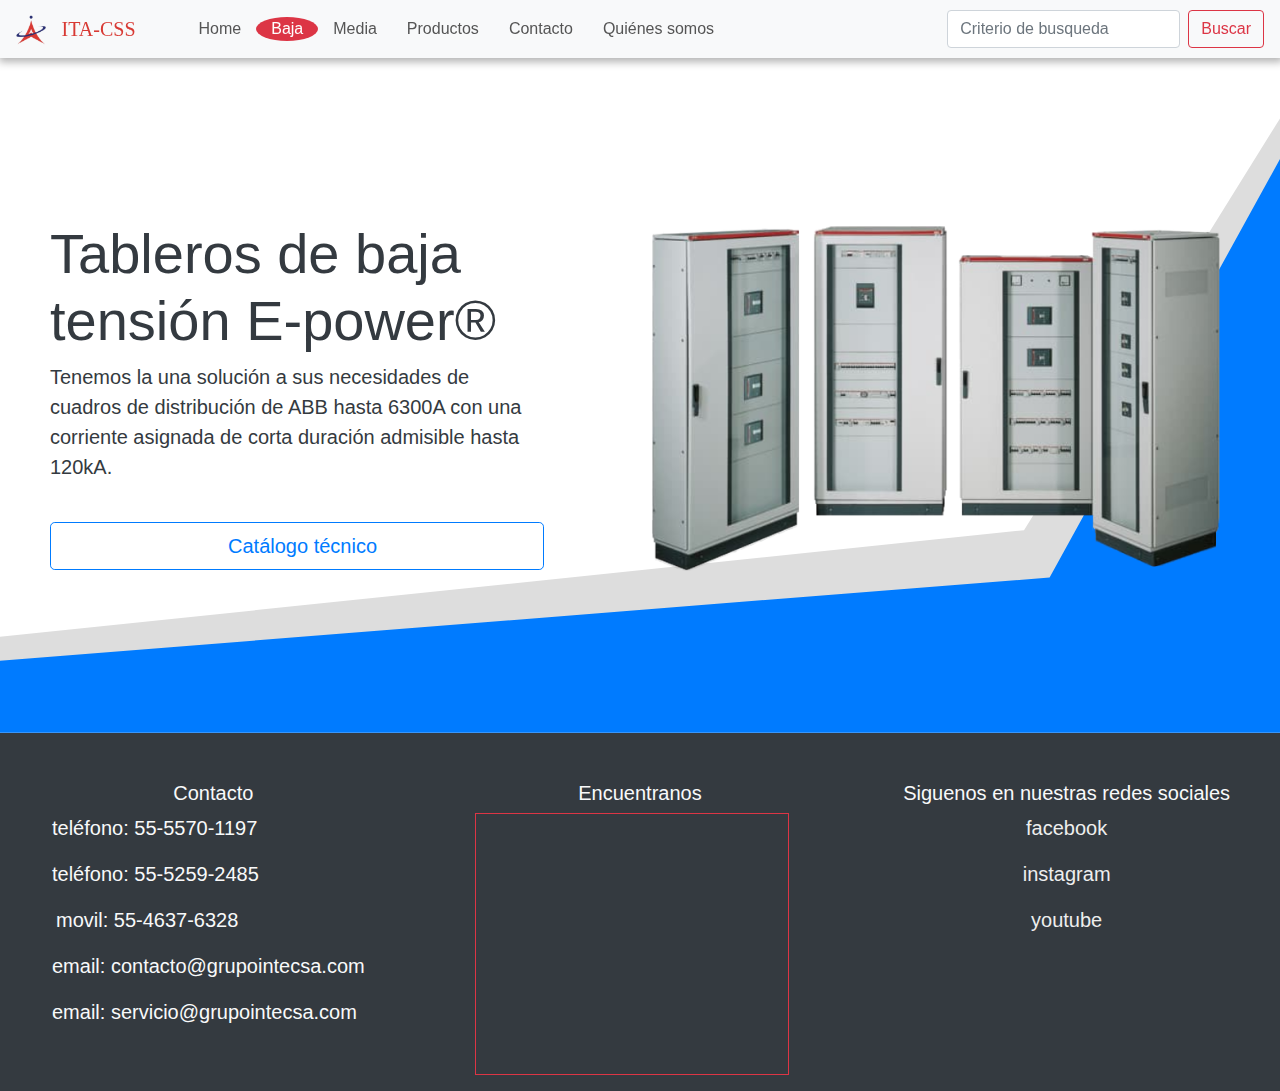
==== baja.html @ f922bc9b "Estructura de sitio completa - HTML CSS JS" ====
<!DOCTYPE html>
<html lang="es">
	<head>
		<meta charset="UTF-8" />
		<meta name="viewport" content="width=device-width, initial-scale=1.0" />

		<link rel="shortcut icon" href="img/logo.svg" type="image/x-icon" />

		<!-- Font awesome CDN -->
		<link
			rel="stylesheet"
			href="https://cdnjs.cloudflare.com/ajax/libs/font-awesome/5.15.2/css/all.min.css"
			integrity="sha512-HK5fgLBL+xu6dm/Ii3z4xhlSUyZgTT9tuc/hSrtw6uzJOvgRr2a9jyxxT1ely+B+xFAmJKVSTbpM/CuL7qxO8w=="
			crossorigin="anonymous"
		/>

		<!-- CSS frameworks and CSS custom  -->
		<link rel="stylesheet" href="css/bootstrap.css" />
		<link rel="stylesheet" href="css/style.css" />

		<title>ITA - Instalaciones tencológicas aplicadas</title>
	</head>

	<body>
		<div id="nav-container" class="sticky-top">
			<nav
				class="navbar navbar-expand-lg navbar-light bg-light box-shadow"
			>
				<a class="navbar-brand mr-md-5" href="index.html">
					<div class="logo">
						<img
							alt="Logotipo de empresa"
							style="height: 30px"
							src="img/logo.svg"
						/>
						<span
							style="
								padding-left: 10px;
								display: inline-block;
								vertical-align: middle;
								line-height: normal;
								color: #d83933;
								font-family: HelionW00-Regular;
								font-size: 20px;
								font-weight: lighter;
							"
						>
							ITA-CSS</span
						>
					</div>
				</a>
				<button
					class="navbar-toggler"
					type="button"
					data-toggle="collapse"
					data-target="#navbarSupportedContent"
					aria-controls="navbarSupportedContent"
					aria-expanded="false"
					aria-label="Toggle navigation"
				>
					<span class="navbar-toggler-icon"></span>
				</button>

				<div
					class="collapse navbar-collapse"
					id="navbarSupportedContent"
				>
					<ul class="navbar-nav mr-auto">
						<li class="nav-item">
							<a class="nav-link" href="index.html">Home</a>
						</li>
						<li class="nav-item active">
							<a class="nav-link" href="baja.html"
								>Baja <span class="sr-only">(current)</span></a
							>
						</li>
						<li class="nav-item">
							<a class="nav-link" href="media.html">Media</a>
						</li>
						<li class="nav-item">
							<a class="nav-link" href="productos.html"
								>Productos</a
							>
						</li>
						<li class="nav-item">
							<a class="nav-link" href="contacto.html"
								>Contacto</a
							>
						</li>
						<li class="nav-item">
							<a class="nav-link" href="nosotros.html"
								>Quiénes somos</a
							>
						</li>
						<!-- <li class="nav-item dropdown">
							<a
								class="nav-link dropdown-toggle"
								href="#"
								id="navbarDropdown"
								role="button"
								data-toggle="dropdown"
								aria-haspopup="true"
								aria-expanded="false"
							>
								Dropdown
							</a>
							<div
								class="dropdown-menu"
								aria-labelledby="navbarDropdown"
							>
								<a class="dropdown-item" href="#">Action</a>
								<a class="dropdown-item" href="#"
									>Another action</a
								>
								<div class="dropdown-divider"></div>
								<a class="dropdown-item" href="#"
									>Something else here</a
								>
							</div>
						</li>
						<li class="nav-item">
							<a class="nav-link disabled" href="#">Disabled</a>
						</li> -->
					</ul>
					<form class="form-inline my-2 my-lg-0">
						<input
							class="form-control mr-sm-2"
							type="search"
							placeholder="Criterio de busqueda"
							aria-label="Search"
						/>
						<button
							class="btn btn-outline-danger my-2 my-sm-0"
							type="submit"
						>
							Buscar
						</button>
					</form>
				</div>
			</nav>
		</div>

		<div class="hero-baja">
			<div class="bg1 bg-primary"></div>
			<div class="bg2 bg-gray-200"></div>
			<div class="hero-container text-dark">
				<div class="left-baja mr-5 pr-5">
					<h4 class="display-4">
						Tableros de baja tensión E-power&reg;
					</h4>
					<p class="lead">
						Tenemos la una solución a sus necesidades de cuadros de
						distribución de ABB hasta 6300A con una corriente
						asignada de corta duración admisible hasta 120kA.
					</p>
					<a
						class="btn btn-outline-primary btn-lg mt-4"
						href="https://library.e.abb.com/public/eb2387293d542fe3c1257d4900365d11/10%20Catalogo%20de%20Beneficios%20System%20pro%20E%20Power_1TXA803017B0701_03-2014.pdf"
						target="_balck"
					>
						<i class="fa fa-file-pdf" aria-hidden="true"> </i>
						&nbsp;&nbsp;Catálogo técnico
					</a>
				</div>
				<div class="right-baja">
					<div class="hero-image">
						<!-- <i class="far fa-image hero-icon"></i> -->
						<img
							src="img/ArTu.png"
							width="100%"
							height=""
							alt="ABB ArTu L"
						/>
					</div>
				</div>
			</div>
		</div>

		<footer class="container-fluid bg-dark">
			<div class="row">
				<div class="col-md-4 bg-dark text-light p-5">
					<h5 class="text-center">Contacto</h5>
					<p class="lead">
						<i class="fas fa-phone mr-1"></i> teléfono: 55-5570-1197
					</p>
					<p class="lead">
						<i class="fas fa-phone mr-1"></i> teléfono: 55-5259-2485
					</p>

					<p class="lead">
						<i class="fas fa-mobile-alt mr-2"></i> movil:
						55-4637-6328
					</p>
					<p class="lead">
						<i class="far fa-envelope mr-1"></i> email:
						contacto@grupointecsa.com
					</p>
					<p class="lead">
						<i class="far fa-envelope mr-1"></i> email:
						servicio@grupointecsa.com
					</p>
				</div>
				<div class="col-md-4 bg-dark text-light p-5">
					<h5 class="text-center">Encuentranos</h5>
					<iframe
						class="google-map text-center"
						src="https://www.google.com/maps/embed?pb=!1m18!1m12!1m3!1d3763.591168816403!2d-99.2261687856769!3d19.386847186910284!2m3!1f0!2f0!3f0!3m2!1i1024!2i768!4f13.1!3m3!1m2!1s0x0%3A0x98036d19714d1b13!2sGrupo%20Intecsa%20ITA!5e0!3m2!1ses-419!2smx!4v1612740279922!5m2!1ses-419!2smx"
						width="95%"
						height="100%"
						frameborder="0"
						style="border: 1px solid #dc3545"
						allowfullscreen=""
						aria-hidden="false"
						tabindex="0"
					></iframe>
				</div>
				<div class="col-md-4 bg-dark text-light p-5">
					<h5 class="text-center">
						Siguenos en nuestras redes sociales
					</h5>
					<p class="lead text-center">
						<a href="https://www.facebook.com/itamxoficial">
							<i class="fab fa-facebook-square"></i> facebook
						</a>
					</p>
					<p class="lead text-center">
						<a href="https://www.instagram.com/itamxoficial/">
							<i class="fab fa-instagram-square"></i> instagram
						</a>
					</p>
					<p class="lead text-center">
						<a href="https://www.youtube.com/user/idamultimedia">
							<i class="fab fa-youtube"></i> youtube
						</a>
					</p>
				</div>
			</div>
		</footer>

		<!-- jQuery first, then Popper.js, then Bootstrap JS -->
		<script
			src="https://code.jquery.com/jquery-3.2.1.slim.min.js"
			integrity="sha384-KJ3o2DKtIkvYIK3UENzmM7KCkRr/rE9/Qpg6aAZGJwFDMVNA/GpGFF93hXpG5KkN"
			crossorigin="anonymous"
		></script>
		<script
			src="https://cdnjs.cloudflare.com/ajax/libs/popper.js/1.12.9/umd/popper.min.js"
			integrity="sha384-ApNbgh9B+Y1QKtv3Rn7W3mgPxhU9K/ScQsAP7hUibX39j7fakFPskvXusvfa0b4Q"
			crossorigin="anonymous"
		></script>
		<script
			src="https://maxcdn.bootstrapcdn.com/bootstrap/4.0.0/js/bootstrap.min.js"
			integrity="sha384-JZR6Spejh4U02d8jOt6vLEHfe/JQGiRRSQQxSfFWpi1MquVdAyjUar5+76PVCmYl"
			crossorigin="anonymous"
		></script>

		<!-- Custom javascript functions -->
		<script src="js/navbar.js"></script>
	</body>
</html>
---- css/style.css ----
@import url(//db.onlinewebfonts.com/c/ee492a792086411f7b10a6d406c053d2?family=HelionW00-Regular);

* {
	margin: 0;
	padding: 0;
	text-decoration: none !important;
	outline: none;
}

.bg-gray-100 {
	background-color: #eee;
}

.bg-gray-200 {
	background-color: #ddd;
}

.bg-yellow-100 {
	background-color: #e9ecef;
	color: #444;
}

.bg-yellow-100:hover {
	background-color: #fff15b;
	background: #fff15b; /* fallback for old browsers */
	background: -webkit-linear-gradient(
		to bottom,
		#ffffff,
		#fff15b
	); /* Chrome 10-25, Safari 5.1-6 */
	background: linear-gradient(
		to bottom,
		#ffffff,
		#fff15b
	); /* W3C, IE 10+/ Edge, Firefox 16+, Chrome 26+, Opera 12+, Safari 7+ */
}
.box-shadow {
	-webkit-box-shadow: #0000004d 1px 2px 8px 2px;
	-moz-box-shadow: #0000004d 1px 2px 8px 2px;
	box-shadow: #0000004d 1px 2px 8px 2px;
}

.helion-font {
	color: #dc3545;
	font-family: HelionW00-Regular;
	font-size: 36px;
}

/* ! -----  Para todas las páginas */

#nav-container .disabled {
	font-style: italic;
	color: #aaa !important;
}

#nav-container .navbar-nav li > a {
	padding: 0 15px;
	text-transform: unset;
	color: #555;
	border-radius: 50%;
	transition: background-color 0.7s, color 0.5s;
}

#nav-container .navbar-nav li > a:hover,
#nav-container .navbar-nav li > a:focus {
	position: relative;
	top: -2px;
	/* background-color: #04744e; */
	color: #dc3545;
}

#nav-container .navbar-nav li.active > a {
	background-color: #dc3545;
	border-radius: 50%;
	color: #fff;
}

#nav-container .navbar-nav .dropdown .dropdown-menu a:hover {
	position: relative;
	top: -2px;
	background-color: #fff;
	color: #dc3545;
}

/* ! -----  indice.html */

#hero .row-hero {
	height: 100%;
}

#hero .hero-text {
	opacity: 0;
}

#hero .hero-image {
	display: flex;
	flex-flow: column nowrap;
	justify-content: center;
	align-items: center;
	/* background-color: #eee; */
	opacity: 0;
}

#hero .hero-icon {
	color: #333;
	font-size: 18em;
}

.card .card-img-top {
	height: 180px;
	width: 286px;
	object-fit: contain;
}

.image-cover {
	width: 600px;
	height: 280px;
	object-fit: cover;
}

/* ! baja.html y media. */
.hero-baja {
	height: 75vh;
	margin: 0;
	display: grid;
	grid-template-columns: auto;
	grid-template-rows: auto;
	/* clip-path: polygon(85% 85%, 100% 15%, 100% 100%, 15% 100%); */
}

.bg1,
.bg2 {
	width: 100%;
	height: 75%;
	position: absolute;
}

.bg1 {
	-webkit-clip-path: polygon(82% 77%, 100% 15%, 100% 100%, -71% 100%);
	clip-path: polygon(82% 77%, 100% 15%, 100% 100%, -71% 100%);
	z-index: -1;
	/* background-color: #226dbc; */
}

.bg2 {
	-webkit-clip-path: polygon(80% 70%, 100% 9%, 100% 100%, -72% 100%);
	clip-path: polygon(80% 70%, 100% 9%, 100% 100%, -72% 100%);
	z-index: -2;
	/* background-color: #2a5f98; */
}

.hero-container {
	display: grid;
	grid-template-columns: 50% auto;
	height: auto;
	justify-content: center;
	align-self: center;
	margin: 0 50px;
}

.left-baja {
	display: grid;
	justify-self: center;
	align-self: center;
}

/* ! -----  producto.html */

/* 
.collapse #productos-lista {
	visibility: visible !important;
}
div #productos-lista-imagen {
	visibility: collapse;
}

div #productos-cuadricula {
	visibility: collapse;
} 
*/

.table-hover tbody tr:hover {
	background-color: #dc35461a !important;
	color: #dc3545;
}

.table-whit-images {
	display: flex;
	flex-flow: column nowrap;
}

.table-head {
	height: 50px;
	background-color: #dc3545 !important;
	color: #eee;
	font-weight: bolder;
}

.table-row {
	height: 100%;
	display: flex;
	flex-flow: row nowrap;
	align-items: center;
	border-bottom: 1px solid #aaa;
}

.table-body .table-row:nth-of-type(odd) {
	background-color: rgba(0, 0, 0, 0.05);
}

.table-body .table-row:hover {
	background-color: #dc35461a !important;
	color: #dc3545;
}

.table-cell {
	padding: 2px 5px;
	align-items: center;
	text-align: center;
}

.table-row .size-id {
	width: 175px;
	/* height: 100px; */
}

.table-row .size-ean {
	width: 125px;
	/* height: 100px; */
}

.table-row .size-product {
	width: 200px;
	/* height: 100px; */
}

.table-head .table-row .size-description {
	width: 30vw;
	height: 40px;
	line-height: 35px;
	overflow: unset;
}

.table-row .size-description {
	width: 30vw;
	height: 200px;
	overflow: scroll;
}

.table-row .size-image {
	width: 125px;
}

.table-row .size-buttons {
	width: 100px;
	display: flex;
	flex-flow: column nowrap;
}

.btn-image {
	width: 40px;
	height: 40px;
	margin: 2px;
	display: flex;
	justify-content: center;
	align-items: center;
	border-radius: 12px;
	cursor: pointer;
}

.btn-image:hover {
	position: relative;
	top: -3px;
	text-decoration: none;
}

.btn-information {
	background-color: #007bff;
	color: #ddd;
	font-size: 20px;
}

.btn-amazon {
	background-color: #333;
	color: #ddd;
	font-size: 23px;
}

.btn-mercado {
	background-color: #fff159;
	color: #444;
	font-size: 21px;
}

.btn-cart {
	background-color: #dc3545;
	color: #eee;
	font-size: 20px;
}

/* ! ----- Producto_detalle.html */

#producto-detalle .producto-descLarga {
	width: 100%;
	height: 25vh;
	overflow: scroll;
}

#productos-lista-detalle tbody tr th img {
	width: 65px;
	height: 65px;
}

#hero .animate .slide-up {
	animation: slide-up 1s forwards 0.5s linear;
}
@keyframes slide-up {
	0% {
		transform: translateY(-20%);
		opacity: 0;
	}
	100% {
		transform: rotate(xx) translateY(0);
		opacity: 1;
		color: #ddd;
	}
}

#hero .animate .slide-left {
	animation: slide-left 2s forwards 2s ease-in;
}
@keyframes slide-left {
	0% {
		transform: translateX(-100%);
		opacity: 0;
	}
	100% {
		transform: translateX(0);
		opacity: 1;
	}
}

#hero .animate .slide-right {
	animation: slide-right 2s forwards 2s ease-in;
}
@keyframes slide-right {
	0% {
		transform: translateX(100%);
		opacity: 0;
	}
	100% {
		transform: translateX(0);
		opacity: 1;
	}
}

@media (max-width: 991.98px) {
	#nav-container .navbar-nav li > a {
		border-radius: 0;
	}
	#nav-container .navbar-nav li.active > a {
		border-radius: 0;
	}

	.image-cover {
		height: auto;
		width: 90vw;
		object-fit: contain;
	}

	.image-producto-detalle {
		height: auto;
		width: 90vw;
		object-fit: contain;
	}

	.table-whit-images {
		width: 100vw;
		flex-flow: row nowrap;
		overflow: scroll;
	}

	.table-head {
		height: auto;
		width: 120px;
	}

	.table-body {
		display: flex;
		flex-flow: row nowrap;
	}

	.table-row {
		flex-flow: column nowrap;
		justify-content: flex-start;
		align-items: flex-start;
	}

	.table-cell {
		width: 50vw;
		text-align: left;
		border-bottom: 1px solid #ccc;
		border-right: 1px solid #ccc;
	}

	.table-row .size-id {
		display: block;
		width: 100%;
	}

	.table-row .size-ean {
		display: block;
		width: 100%;
	}

	.table-row .size-product {
		display: block;
		width: 100%;
	}

	.table-head .table-row .size-description {
		display: block;
		width: 100%;
		height: 30vh;
		overflow: unset;
	}

	.table-row .size-description {
		display: block;
		width: 100%;
		height: 30vh;
		overflow: scroll;
	}

	.table-row .size-image {
		display: block;
		width: 100%;
		height: 125px;
	}

	.table-row .size-buttons {
		display: block;
		width: 100%;
		display: flex;
		flex-flow: row wrap;
		justify-content: flex-start;
		align-items: flex-start;
	}

	.bg2 {
		-webkit-clip-path: polygon(73% 73%, 100% 9%, 100% 100%, -45% 100%);
		clip-path: polygon(73% 73%, 100% 9%, 100% 100%, -45% 100%);
	}
}

a,
a:hover,
a:active {
	text-decoration: none !important;
	color: #eee;
}
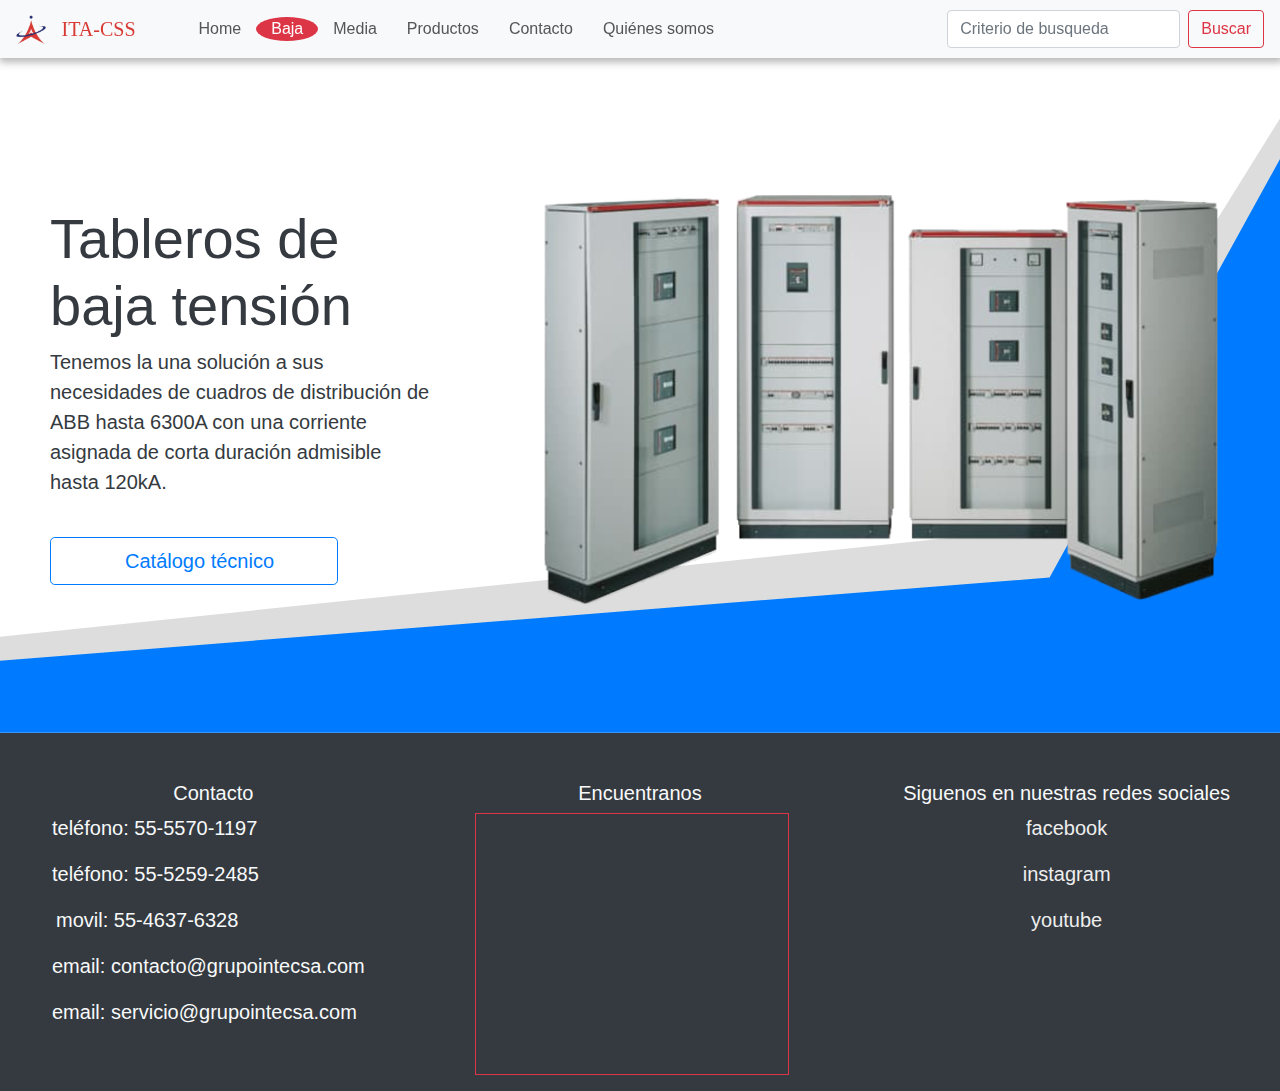
==== commit 3988343a: "Catalogo de productos dinamico" ====
--- a/baja.html
+++ b/baja.html
@@ -18,7 +18,7 @@
 		<link rel="stylesheet" href="css/bootstrap.css" />
 		<link rel="stylesheet" href="css/style.css" />
 
-		<title>ITA - Instalaciones tencológicas aplicadas</title>
+		<title>ITA - Tableros de baja tensión</title>
 	</head>
 
 	<body>
@@ -140,21 +140,21 @@
 			</nav>
 		</div>
 
-		<div class="hero-baja">
+		<div class="hero-baja d-flex flex-row flex-wrap-reverse flex-lg-nowrap">
 			<div class="bg1 bg-primary"></div>
 			<div class="bg2 bg-gray-200"></div>
-			<div class="hero-container text-dark">
-				<div class="left-baja mr-5 pr-5">
-					<h4 class="display-4">
-						Tableros de baja tensión E-power&reg;
-					</h4>
+			<div
+				class="hero-container text-dark d-flex flex-row flex-wrap flex-lg-nowrap"
+			>
+				<div class="left-baja mr-0 mr-lg-5 pr-2 pr-lg-5">
+					<h4 class="display-4">Tableros de baja tensión</h4>
 					<p class="lead">
 						Tenemos la una solución a sus necesidades de cuadros de
 						distribución de ABB hasta 6300A con una corriente
 						asignada de corta duración admisible hasta 120kA.
 					</p>
 					<a
-						class="btn btn-outline-primary btn-lg mt-4"
+						class="btn btn-outline-primary btn-lg mt-1 mt-lg-4 w-75"
 						href="https://library.e.abb.com/public/eb2387293d542fe3c1257d4900365d11/10%20Catalogo%20de%20Beneficios%20System%20pro%20E%20Power_1TXA803017B0701_03-2014.pdf"
 						target="_balck"
 					>
@@ -167,7 +167,7 @@
 						<!-- <i class="far fa-image hero-icon"></i> -->
 						<img
 							src="img/ArTu.png"
-							width="100%"
+							width="700"
 							height=""
 							alt="ABB ArTu L"
 						/>
--- a/css/style.css
+++ b/css/style.css
@@ -109,7 +109,7 @@
 .card .card-img-top {
 	height: 180px;
 	width: 286px;
-	object-fit: contain;
+	object-fit: none;
 }
 
 .image-cover {
@@ -122,10 +122,10 @@
 .hero-baja {
 	height: 75vh;
 	margin: 0;
-	display: grid;
+	/* display: grid;
 	grid-template-columns: auto;
 	grid-template-rows: auto;
-	/* clip-path: polygon(85% 85%, 100% 15%, 100% 100%, 15% 100%); */
+	clip-path: polygon(85% 85%, 100% 15%, 100% 100%, 15% 100%); */
 }
 
 .bg1,
@@ -447,6 +447,18 @@
 		align-items: flex-start;
 	}
 
+	.hero-baja .left-baja .display-4 {
+		font-size: 48px !important;
+	}
+
+	.hero-baja .left-baja .lead {
+		font-size: 16px !important;
+	}
+
+	.hero-baja .right-baja .hero-image img {
+		width: 350px;
+	}
+
 	.bg2 {
 		-webkit-clip-path: polygon(73% 73%, 100% 9%, 100% 100%, -45% 100%);
 		clip-path: polygon(73% 73%, 100% 9%, 100% 100%, -45% 100%);
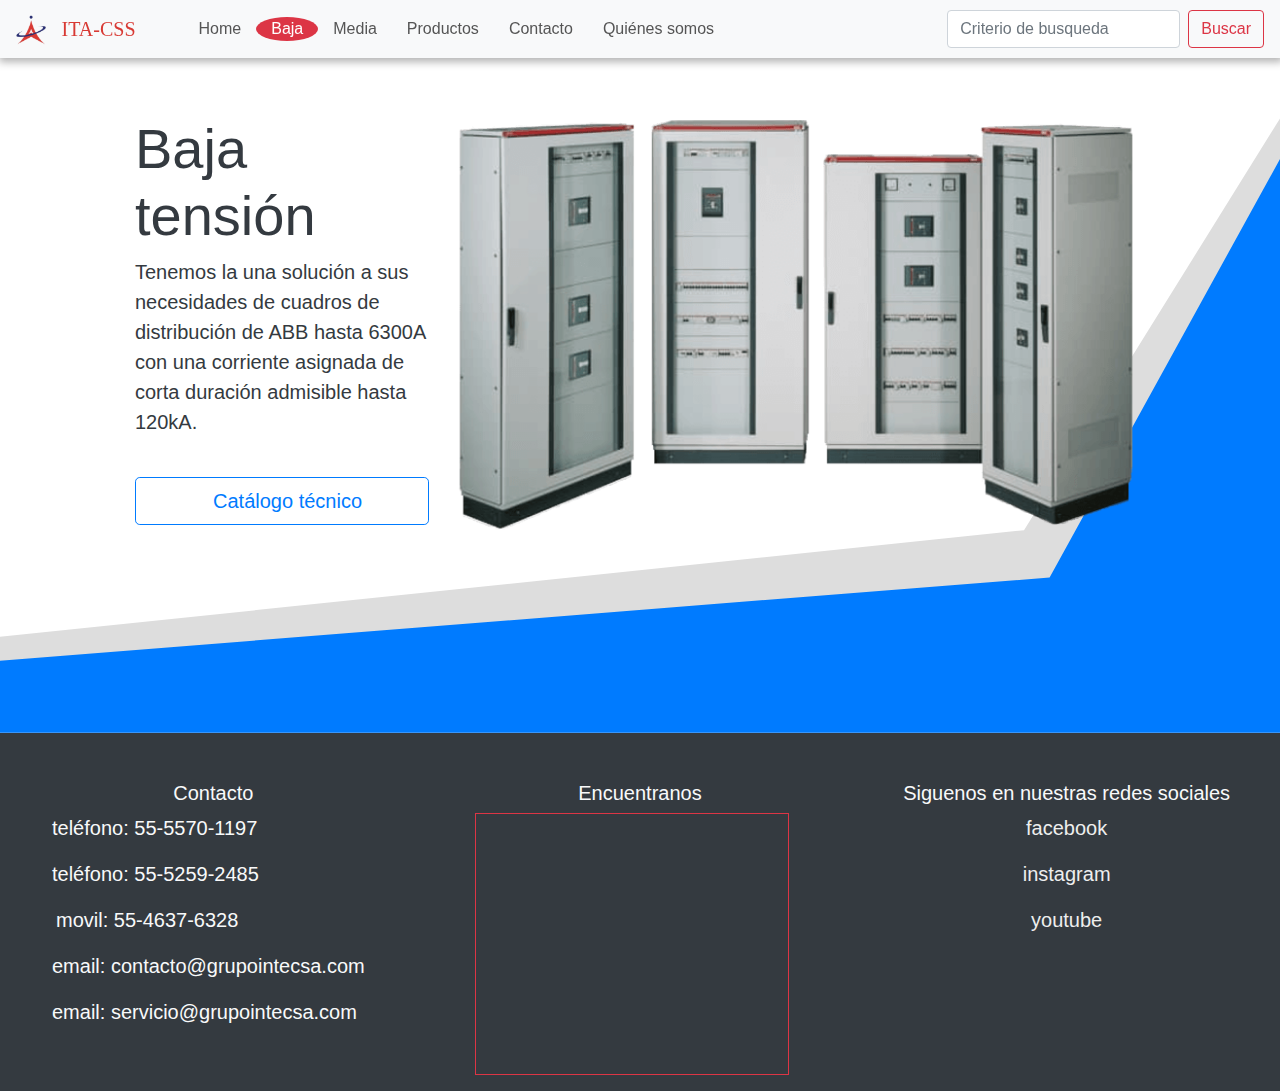
==== commit 6e45603b: "Cambio de index.html, carousel de productos y grid con promosiones" ====
--- a/baja.html
+++ b/baja.html
@@ -143,34 +143,36 @@
 		<div class="hero-baja d-flex flex-row flex-wrap-reverse flex-lg-nowrap">
 			<div class="bg1 bg-primary"></div>
 			<div class="bg2 bg-gray-200"></div>
-			<div
-				class="hero-container text-dark d-flex flex-row flex-wrap flex-lg-nowrap"
-			>
-				<div class="left-baja mr-0 mr-lg-5 pr-2 pr-lg-5">
-					<h4 class="display-4">Tableros de baja tensión</h4>
-					<p class="lead">
-						Tenemos la una solución a sus necesidades de cuadros de
-						distribución de ABB hasta 6300A con una corriente
-						asignada de corta duración admisible hasta 120kA.
-					</p>
-					<a
-						class="btn btn-outline-primary btn-lg mt-1 mt-lg-4 w-75"
-						href="https://library.e.abb.com/public/eb2387293d542fe3c1257d4900365d11/10%20Catalogo%20de%20Beneficios%20System%20pro%20E%20Power_1TXA803017B0701_03-2014.pdf"
-						target="_balck"
-					>
-						<i class="fa fa-file-pdf" aria-hidden="true"> </i>
-						&nbsp;&nbsp;Catálogo técnico
-					</a>
-				</div>
-				<div class="right-baja">
-					<div class="hero-image">
-						<!-- <i class="far fa-image hero-icon"></i> -->
-						<img
-							src="img/ArTu.png"
-							width="700"
-							height=""
-							alt="ABB ArTu L"
-						/>
+			<div class="container">
+				<div
+					class="hero-container text-dark d-flex flex-row flex-wrap flex-lg-nowrap"
+				>
+					<div class="left-baja mr-0 mr-lg-3">
+						<h4 class="display-4">Baja tensión</h4>
+						<p class="lead">
+							Tenemos la una solución a sus necesidades de cuadros
+							de distribución de ABB hasta 6300A con una corriente
+							asignada de corta duración admisible hasta 120kA.
+						</p>
+						<a
+							class="btn btn-outline-primary btn-lg mt-1 mt-lg-4"
+							href="https://library.e.abb.com/public/eb2387293d542fe3c1257d4900365d11/10%20Catalogo%20de%20Beneficios%20System%20pro%20E%20Power_1TXA803017B0701_03-2014.pdf"
+							target="_balck"
+						>
+							<i class="fa fa-file-pdf" aria-hidden="true"> </i>
+							&nbsp;&nbsp;Catálogo técnico
+						</a>
+					</div>
+					<div class="right-baja">
+						<div class="hero-image">
+							<!-- <i class="far fa-image hero-icon"></i> -->
+							<img
+								src="img/ArTu.png"
+								width="700"
+								height=""
+								alt="ABB ArTu L"
+							/>
+						</div>
 					</div>
 				</div>
 			</div>
@@ -212,6 +214,7 @@
 						allowfullscreen=""
 						aria-hidden="false"
 						tabindex="0"
+						loading="lazy"
 					></iframe>
 				</div>
 				<div class="col-md-4 bg-dark text-light p-5">
--- a/css/style.css
+++ b/css/style.css
@@ -5,6 +5,10 @@
 	padding: 0;
 	text-decoration: none !important;
 	outline: none;
+}
+
+body {
+	font-size: 16px;
 }
 
 .bg-gray-100 {
@@ -82,40 +86,145 @@
 	color: #dc3545;
 }
 
-/* ! -----  indice.html */
-
-#hero .row-hero {
-	height: 100%;
-}
-
-#hero .hero-text {
-	opacity: 0;
-}
-
-#hero .hero-image {
-	display: flex;
-	flex-flow: column nowrap;
+.grow {
+	transition: all 0.3s ease-in-out;
+}
+.grow:hover {
+	transform: scale(1.1);
+}
+
+/* ! -----  index.html */
+
+.market-container {
+	display: flex;
+	flex-direction: column;
+	align-items: center;
+}
+
+.market {
+	width: 95%;
+	max-width: 1280px;
+	display: grid;
+	grid-gap: 10px;
+	grid-template-areas:
+		'market-item market-item market-promo1'
+		'market-item market-item market-promo2';
+	align-content: center;
+}
+
+.market-ecomerce {
+	width: 95%;
+	max-width: 1280px;
+	display: grid;
+	grid-gap: 20px;
+	grid-template-areas: 'market-mercado market-amazon market-ita';
+	align-content: center;
+}
+
+.market-item {
+	height: auto;
+	grid-area: market-item;
+}
+
+.market-promo1 {
+	grid-area: market-promo1;
+	border: 2px solid #ed8f03 !important;
+}
+
+.market-promo2 {
+	grid-area: market-promo2;
+	background: linear-gradient(to top, #757f9a, #d7dde8) !important;
+	border: 2px solid #757f9a !important;
+}
+
+.market-mercado {
+	grid-area: market-mercado;
+	padding: 5px;
+	background: #fff159 !important;
+	display: flex;
 	justify-content: center;
 	align-items: center;
-	/* background-color: #eee; */
-	opacity: 0;
-}
-
-#hero .hero-icon {
-	color: #333;
-	font-size: 18em;
-}
-
-.card .card-img-top {
-	height: 180px;
-	width: 286px;
-	object-fit: none;
-}
-
-.image-cover {
-	width: 600px;
-	height: 280px;
-	object-fit: cover;
+}
+
+.market-amazon {
+	grid-area: market-amazon;
+	padding: 5px;
+	background: #233448 !important;
+	display: flex;
+	justify-content: center;
+	align-items: center;
+}
+
+.market-ita {
+	grid-area: market-ita;
+	padding: 5px;
+	background: #fff !important;
+	border: 2px solid #393f74 !important;
+	display: flex;
+	justify-content: center;
+	align-items: center;
+}
+
+.market-main {
+	grid-area: market-main;
+}
+
+.market-item,
+.market-promo1,
+.market-promo2,
+.market-mercado,
+.market-amazon,
+.market-ita {
+	background: #fff;
+	border: 1px solid #ddd;
+	border-radius: 15px;
+}
+.market-discount {
+	padding: 7px;
+	background: #dc3545;
+	color: #fff;
+	font-size: 1.5em;
+	font-weight: bold;
+	border-radius: 0 20px 20px 0;
+	position: relative;
+	top: 5%;
+	left: -25%;
+}
+.promotion_image {
+	height: auto;
+	object-fit: contain;
+	display: flex;
+	flex-direction: column;
+	justify-content: center;
+	align-items: center;
+}
+
+.promotion-description {
+	padding: 3px;
+	color: #555;
+	font-size: 1em;
+	font-weight: bold;
+	font-style: italic;
+	position: relative;
+}
+
+.carousel-image {
+	width: 650px;
+	height: auto;
+	object-fit: contain;
+}
+
+.carousel-caption {
+	background: rgba(0, 0, 0, 0.075) !important;
+	padding: 0 10px;
+	border: 1px solid #ddd;
+	border-radius: 10px;
+	backdrop-filter: blur(20);
+}
+
+.carousel-caption h1 {
+	color: #4875b4;
+	text-shadow: 2px 2px 1px #eee;
 }
 
 /* ! baja.html y media. */
@@ -362,6 +471,38 @@
 		border-radius: 0;
 	}
 
+	.display-4 {
+		font-size: 3em;
+	}
+
+	.market {
+		width: 95%;
+		max-width: 1280px;
+		display: grid;
+		grid-gap: 5px;
+		grid-template-areas:
+			'market-item market-item market-item'
+			'market-promo1 market-promo1 market-promo1'
+			'market-promo2 market-promo2 market-promo2'
+			'market-mercado market-amazon market-ita';
+		align-content: center;
+	}
+
+	.market-ecomerce {
+		grid-gap: 5px;
+		grid-template-areas:
+			'market-ita'
+			'market-mercado'
+			'market-amazon';
+		align-content: center;
+	}
+
+	.carousel-image {
+		width: 90%;
+		height: auto;
+		object-fit: contain;
+	}
+
 	.image-cover {
 		height: auto;
 		width: 90vw;
@@ -447,13 +588,18 @@
 		align-items: flex-start;
 	}
 
+	.hero-baja {
+		height: 90vh;
+		margin: 0;
+	}
+	/* 
 	.hero-baja .left-baja .display-4 {
 		font-size: 48px !important;
 	}
 
 	.hero-baja .left-baja .lead {
 		font-size: 16px !important;
-	}
+	} */
 
 	.hero-baja .right-baja .hero-image img {
 		width: 350px;
